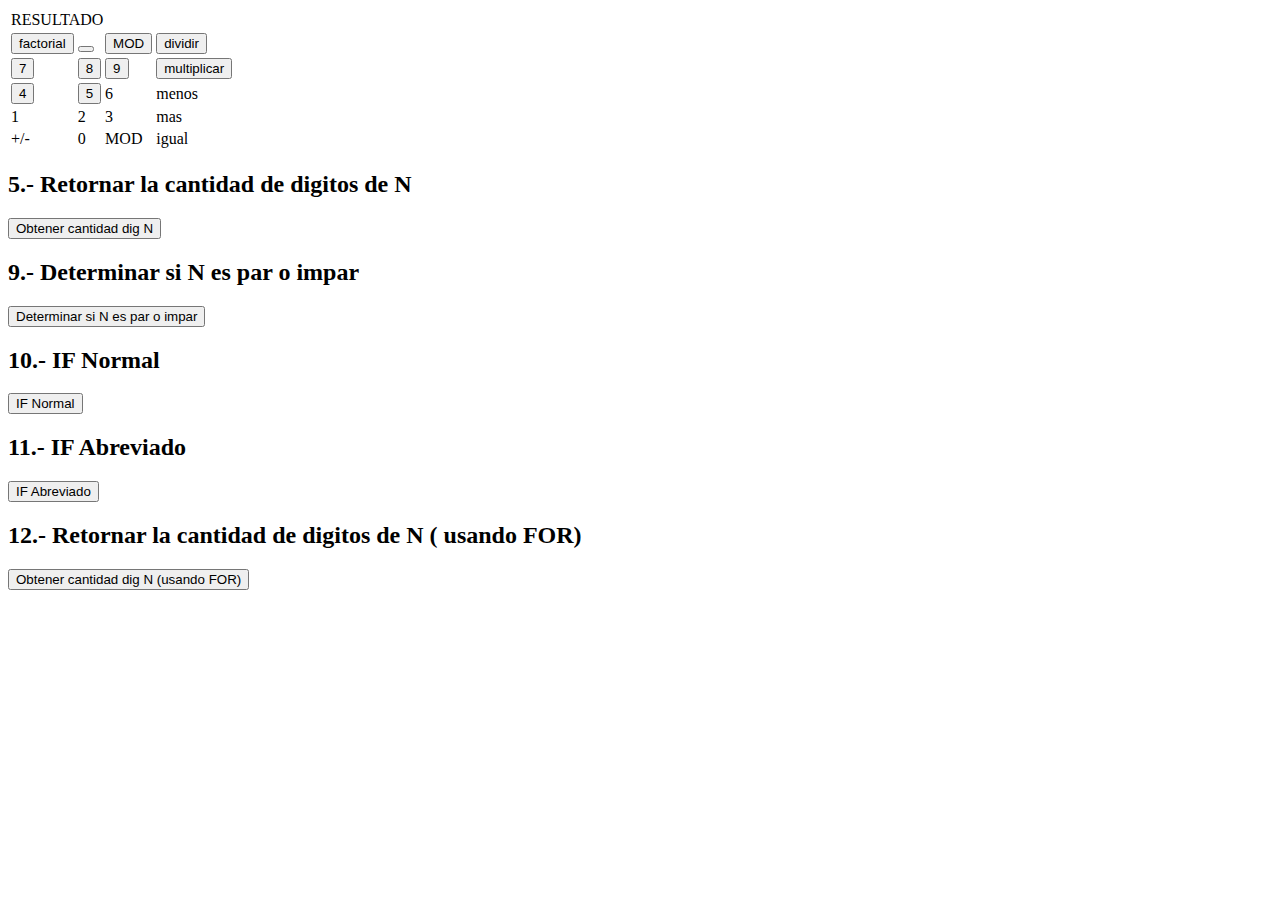
==== index.html @ 19e54d0b "Add files via upload" ====
<!DOCTYPE html>
<html lang="en">

<head>

    <meta charset="UTF-8">
    <meta http-equiv="X-UA-Compatible" content="IE=edgt">
    <meta name="viewport" content=""
<link rel="stylesheet" type="texto/css" href="estilos.css">

</head>


<body></body>

<table>
        <tr>
            <td colspan="4">RESULTADO</td>
        </tr>

        <tr>
            <td>
                <button onclick="factorial()">
                    factorial
                </button>
            </td>
            <td>
                <button onclick="potencia()">
                    
                </button>
            </td>
            <td>
                <button onclick="MOD()">
                    MOD
                </button>
            </td>
            <td>
                <button onclick="dividir()">
                    dividir
                </button>
            </td>
        </tr>

        <tr>
            <td>
                <button onclick="siete()">
                7
                </button>
            </td>
            <td>
                <button onclick="ocho()">
                8
                </button>
            </td>
            <td>
                <button onclick="nueve()">
                9
                </button>
            </td>
            <td>
                <button onclick="multiplicar()">
                multiplicar
                </button>
            </td>
        </tr>

        <tr>
            <td>
                <button onclick="cuatro()">
                4
                </button>
            </td>
            <td>
                <button onclick="cinco()">
                5
                </button>
            </td>
            <td>6</td>
            <td>menos</td>
        </tr>

        <tr>
            <td>1</td>
            <td>2</td>
            <td>3</td>
            <td>mas</td>
        </tr>

        <tr>
            <td>+/-</td>
            <td>0</td>
            <td>MOD</td>
            <td>igual</td>
        </tr>

</table>



</head>

<h2>5.- Retornar la cantidad de digitos de N</h2>
<button onclick="obtenerCantidadDigN()" >Obtener cantidad dig N
</button>

<h2>9.- Determinar si N es par o impar</h2>
<button onclick="determinarNesParImpar()" >Determinar si N es par o impar
</button>

<h2>10.- IF Normal</h2>
<button onclick="ifnormal()" >IF Normal
</button>

<h2>11.- IF Abreviado</h2>
<button onclick="ifAbreviado()" >IF Abreviado
</button>

<h2>12.- Retornar la cantidad de digitos de N ( usando FOR)</h2>
<button onclick="obtenerCantidadDigN_FOR()" >Obtener cantidad dig N (usando FOR)
</button>

</html>
---- estilos.css ----
table {
    border: pink 1px solid;
    width: 100%;
}

td,
th {
    border: #34d42f 1px solid;
}

td {
    width: 25%;
}

tr {
    height: 50px;
}
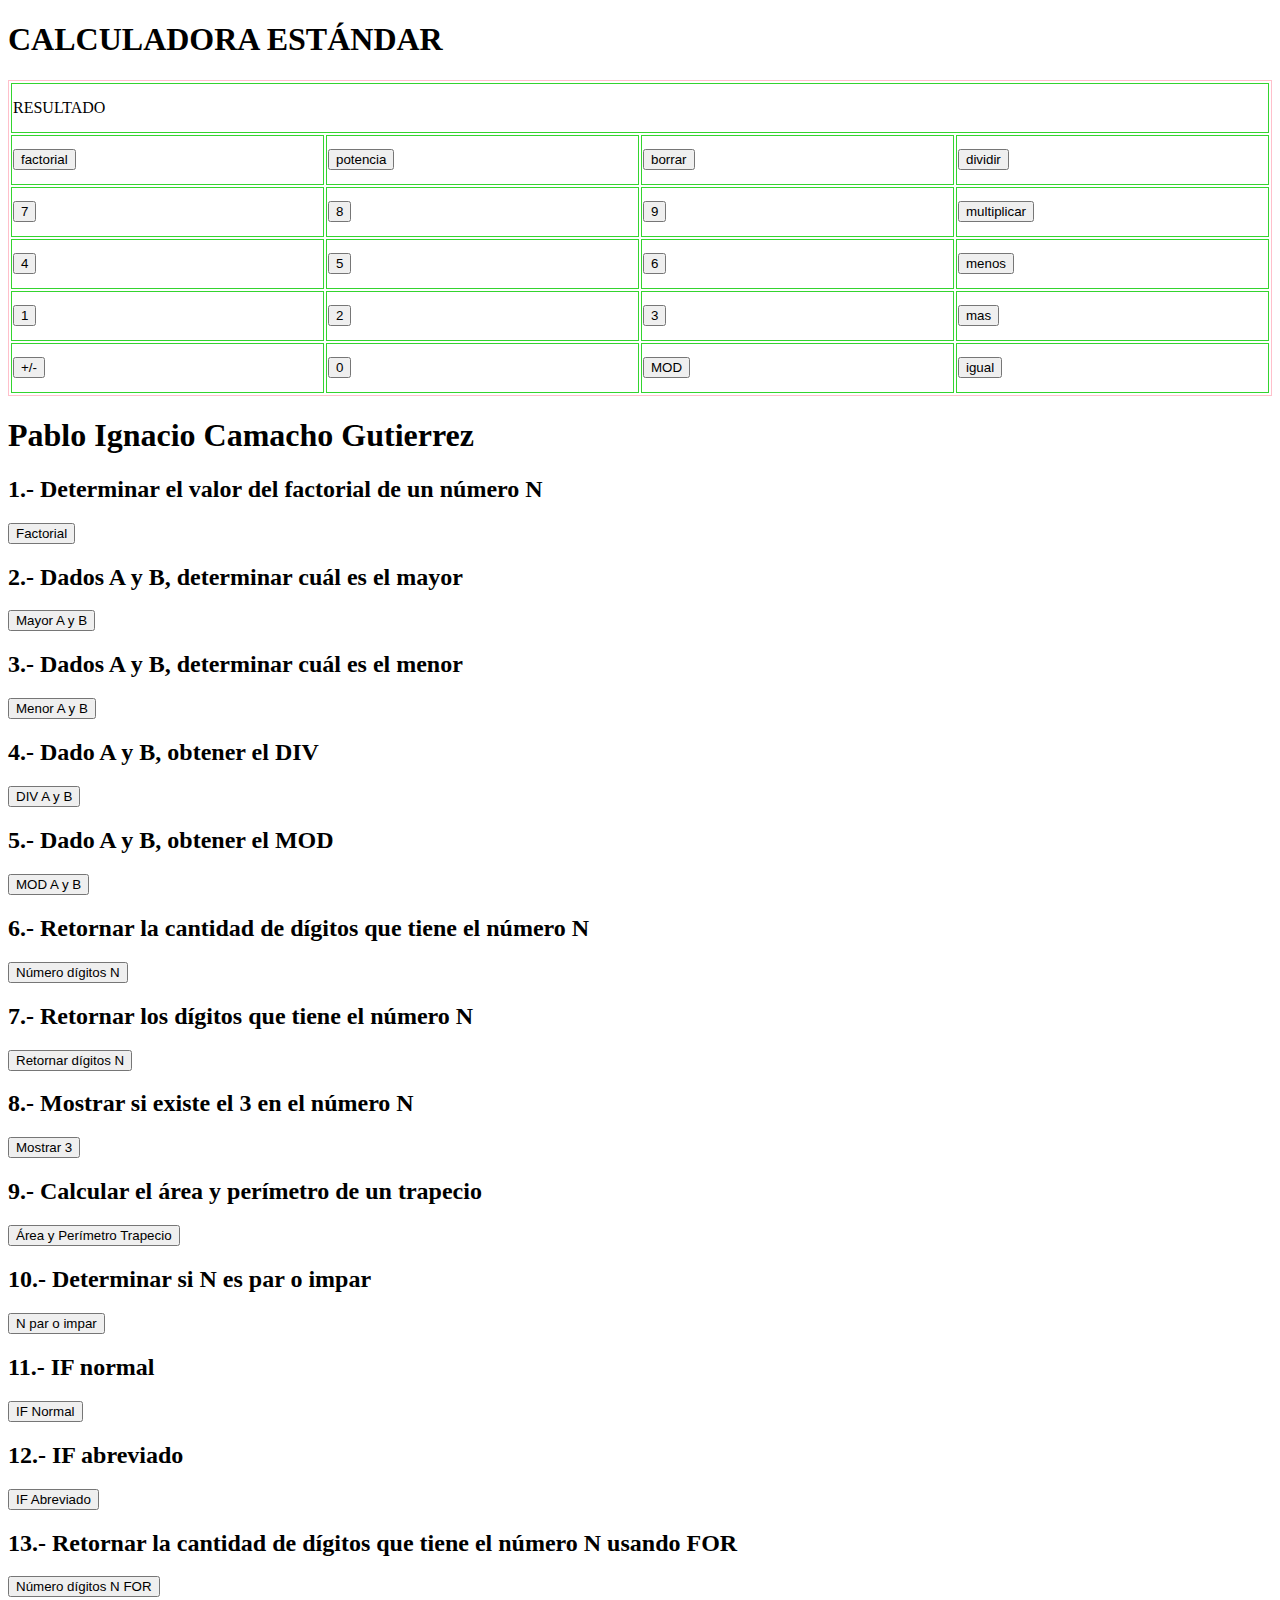
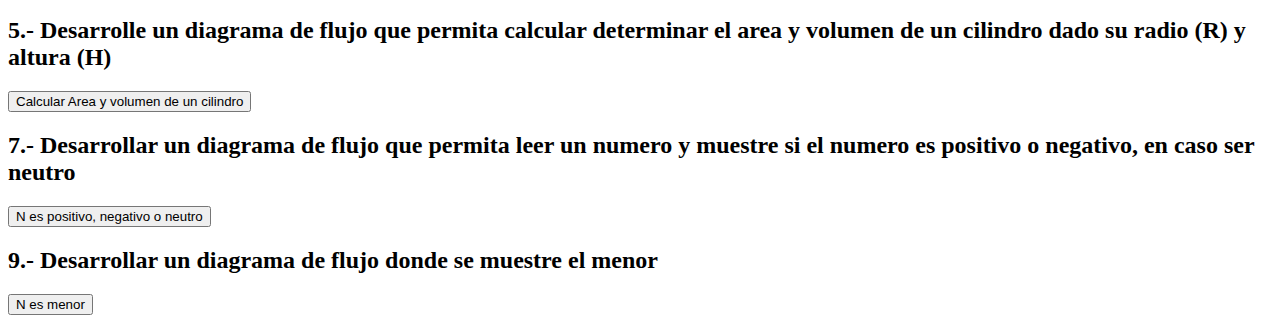
==== commit 1d2aa5fd: "Add files via upload" ====
--- a/index.html
+++ b/index.html
@@ -1,122 +1,103 @@
 <!DOCTYPE html>
 <html lang="en">
+<head>
+    <meta charset="UTF-8">
+    <meta http-equiv="X-UA-Compatible" content="IE=edge">
+    <meta name="viewport" content="width=device-width, initial-scale=1.0">
+    <script
+    type="text/javascript"
+    src="code.js"></script>
+    <link rel="stylesheet" type="text/css" href="estilos.css">
+    <title>Programación 1</title>
+</head>
+<body>
 
-<head>
-
-    <meta charset="UTF-8">
-    <meta http-equiv="X-UA-Compatible" content="IE=edgt">
-    <meta name="viewport" content=""
-<link rel="stylesheet" type="texto/css" href="estilos.css">
-
-</head>
-
-
-<body></body>
-
-<table>
+    <h1>CALCULADORA ESTÁNDAR</h1>
+    <table border="1px">
         <tr>
             <td colspan="4">RESULTADO</td>
         </tr>
+        <tr>
+            <td><button onclick="factorial()">factorial</button></td>
+            <td><button onclick="potencia()">potencia</button></td>
+            <td><button onclick="borrar()">borrar</button></td>
+            <td><button onclick="dividir()">dividir</button></td>
+        </tr>
+        <tr>
+            <td><button onclick="siete()">7</button></td>
+            <td><button onclick="ocho()">8</button></td>
+            <td><button onclick="nueve()">9</button></td>
+            <td><button onclick="multiplicar()">multiplicar</button></td>           
+        </tr>
+        <tr>
+            <td><button onclick="cuatro()">4</button></td>
+            <td><button onclick="cinco()">5</button></td>
+            <td><button onclick="seis()">6</button></td>
+            <td><button onclick="menos()">menos</button></td>            
+        </tr>
+        <tr>
+            <td><button onclick="uno()">1</button></td>
+            <td><button onclick="dos()">2</button></td>
+            <td><button onclick="tres()">3</button></td>
+            <td><button onclick="mas()">mas</button></td>            
+        </tr>
+        <tr>
+            <td><button onclick="inverso()">+/-</button></td>
+            <td><button onclick="cero()">0</button></td>
+            <td><button onclick="MOD()">MOD</button></td>
+            <td><button onclick="igual()">igual</button></td>            
+        </tr>
+    </table>
 
-        <tr>
-            <td>
-                <button onclick="factorial()">
-                    factorial
-                </button>
-            </td>
-            <td>
-                <button onclick="potencia()">
-                    
-                </button>
-            </td>
-            <td>
-                <button onclick="MOD()">
-                    MOD
-                </button>
-            </td>
-            <td>
-                <button onclick="dividir()">
-                    dividir
-                </button>
-            </td>
-        </tr>
+    <h1>Pablo Ignacio Camacho Gutierrez</h1>
+    <h2>1.- Determinar el valor del factorial de un número N</h2>
+    <button onclick="factorialN()">Factorial</button>
+    
+    <h2>2.- Dados A y B, determinar cuál es el mayor</h2>
+    <button onclick="mayorAyB()">Mayor A y B</button>
+    
+    <h2>3.- Dados A y B, determinar cuál es el menor</h2>
+    <button onclick="menorAyB()">Menor A y B</button>
+    
+    <h2>4.- Dado A y B, obtener el DIV</h2>
+    <button onclick="obtenerDiv()">DIV A y B</button>
+    
+    <h2>5.- Dado A y B, obtener el MOD</h2>
+    <button onclick="obtenerMod()">MOD A y B</button>
+    
+    <h2>6.- Retornar la cantidad de dígitos que tiene el número N</h2>
+    <button onclick="digitosN()">Número dígitos N</button>
+    
+    <h2>7.- Retornar los dígitos que tiene el número N</h2>
+    <button onclick="retornarDigitosN()">Retornar dígitos N</button>
+    
+    <h2>8.- Mostrar si existe el 3 en el número N</h2>
+    <button onclick="mostrarTres()">Mostrar 3</button>
+    
+    <h2>9.- Calcular el área y perímetro de un trapecio</h2>
+    <button onclick="areaPerimetroTrapecio()">Área y Perímetro Trapecio</button>
+    
+    <h2>10.- Determinar si N es par o impar</h2>
+    <button onclick="NParOImpar()">N par o impar</button>
+    
+    <h2>11.- IF normal</h2>
+    <button onclick="ifNormal()">IF Normal</button>
+    
+    <h2>12.- IF abreviado</h2>
+    <button onclick="ifAbreviado()">IF Abreviado</button>
+    
+    <h2>13.- Retornar la cantidad de dígitos que tiene el número N usando FOR</h2>
+    <button onclick="digitosNFOR()">Número dígitos N FOR</button>
 
-        <tr>
-            <td>
-                <button onclick="siete()">
-                7
-                </button>
-            </td>
-            <td>
-                <button onclick="ocho()">
-                8
-                </button>
-            </td>
-            <td>
-                <button onclick="nueve()">
-                9
-                </button>
-            </td>
-            <td>
-                <button onclick="multiplicar()">
-                multiplicar
-                </button>
-            </td>
-        </tr>
+    <h2>5.- Desarrolle un diagrama de flujo que permita calcular determinar el area y volumen de un cilindro dado su radio (R) y altura (H)</h2>
+    <button onclick="calcularAreaVolumenDeCilindro()">Calcular Area y volumen de un cilindro</button>
 
-        <tr>
-            <td>
-                <button onclick="cuatro()">
-                4
-                </button>
-            </td>
-            <td>
-                <button onclick="cinco()">
-                5
-                </button>
-            </td>
-            <td>6</td>
-            <td>menos</td>
-        </tr>
+    <h2>7.- Desarrollar un diagrama de flujo que permita leer un numero y muestre si el numero es positivo o negativo, en caso ser neutro</h2>
+    <button onclick="NumeroPositivoNegativoNuetro()">N es positivo, negativo o neutro</button>
 
-        <tr>
-            <td>1</td>
-            <td>2</td>
-            <td>3</td>
-            <td>mas</td>
-        </tr>
-
-        <tr>
-            <td>+/-</td>
-            <td>0</td>
-            <td>MOD</td>
-            <td>igual</td>
-        </tr>
-
-</table>
+    <h2>9.- Desarrollar un diagrama de flujo donde se muestre el menor</h2>
+    <button onclick="MostrarNumeroMenor()">N es menor</button>
 
 
-
-</head>
-
-<h2>5.- Retornar la cantidad de digitos de N</h2>
-<button onclick="obtenerCantidadDigN()" >Obtener cantidad dig N
-</button>
-
-<h2>9.- Determinar si N es par o impar</h2>
-<button onclick="determinarNesParImpar()" >Determinar si N es par o impar
-</button>
-
-<h2>10.- IF Normal</h2>
-<button onclick="ifnormal()" >IF Normal
-</button>
-
-<h2>11.- IF Abreviado</h2>
-<button onclick="ifAbreviado()" >IF Abreviado
-</button>
-
-<h2>12.- Retornar la cantidad de digitos de N ( usando FOR)</h2>
-<button onclick="obtenerCantidadDigN_FOR()" >Obtener cantidad dig N (usando FOR)
-</button>
-
+</body>
 </html>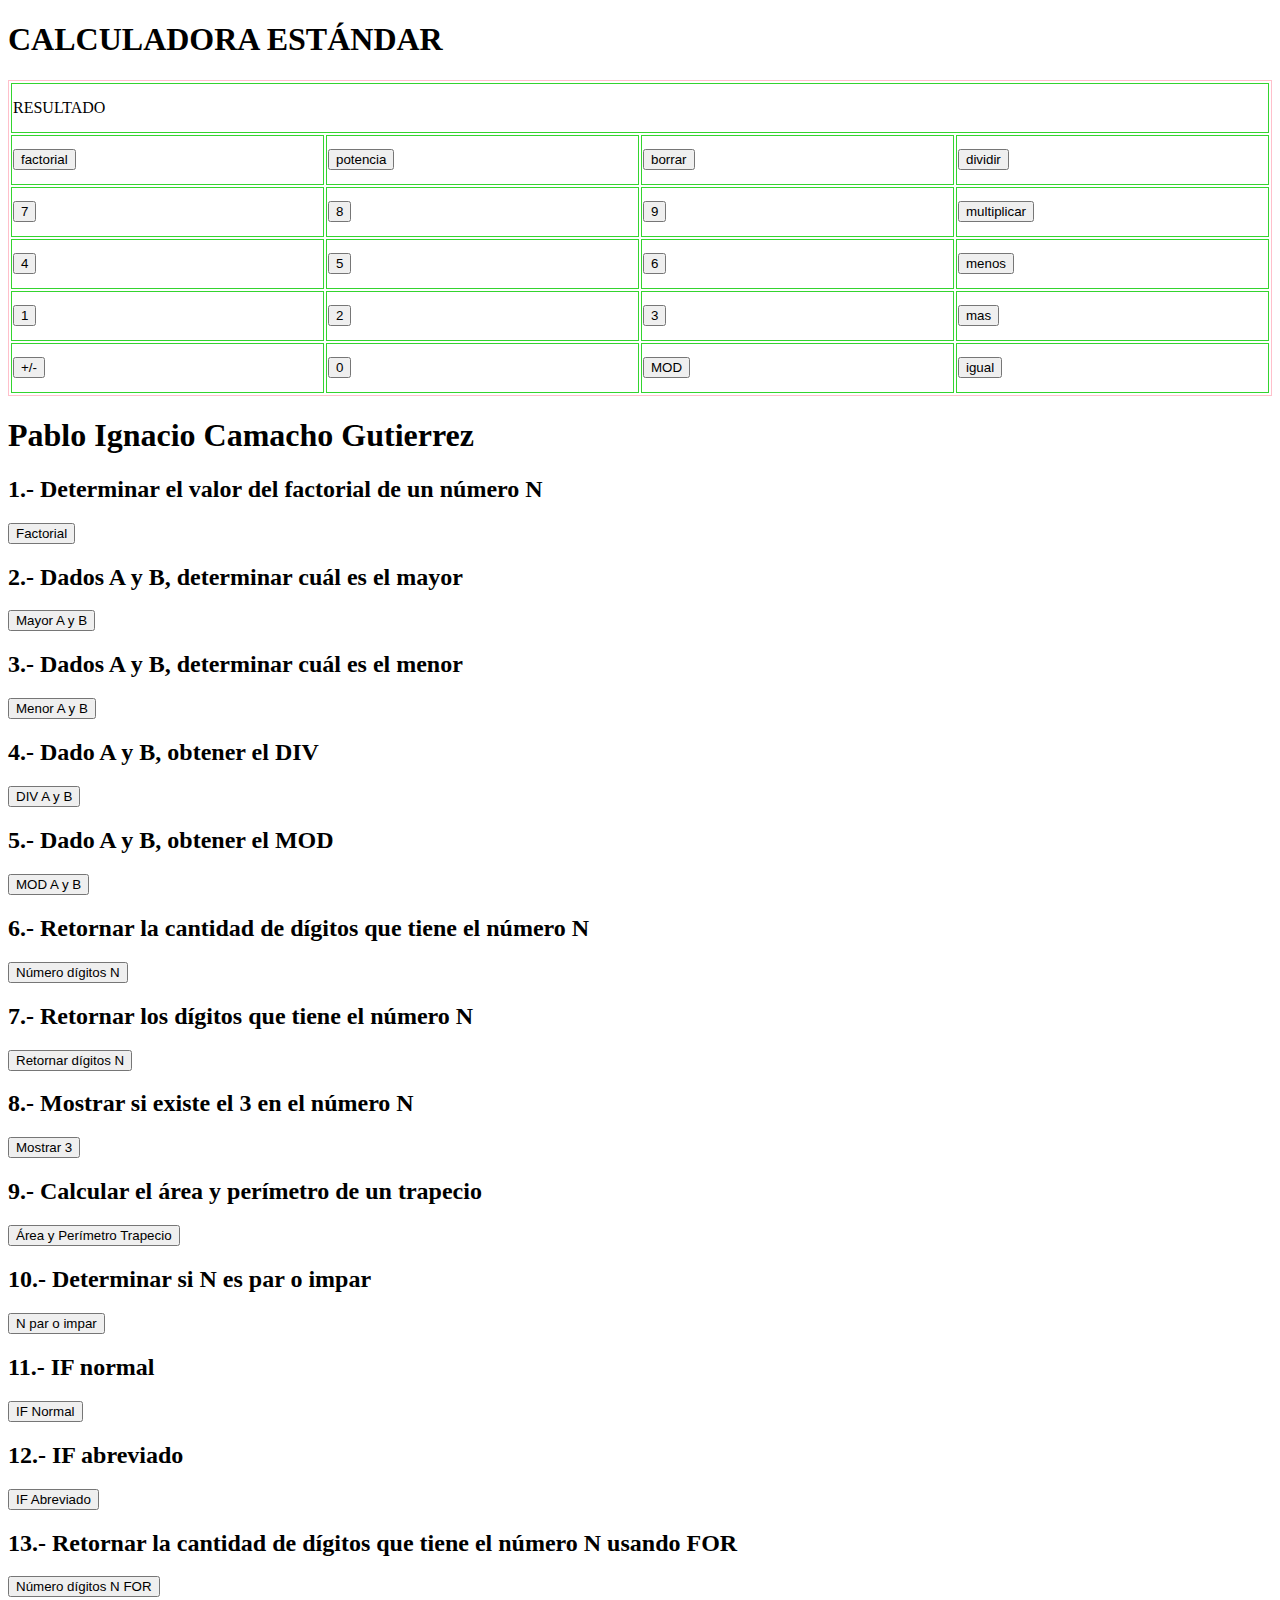
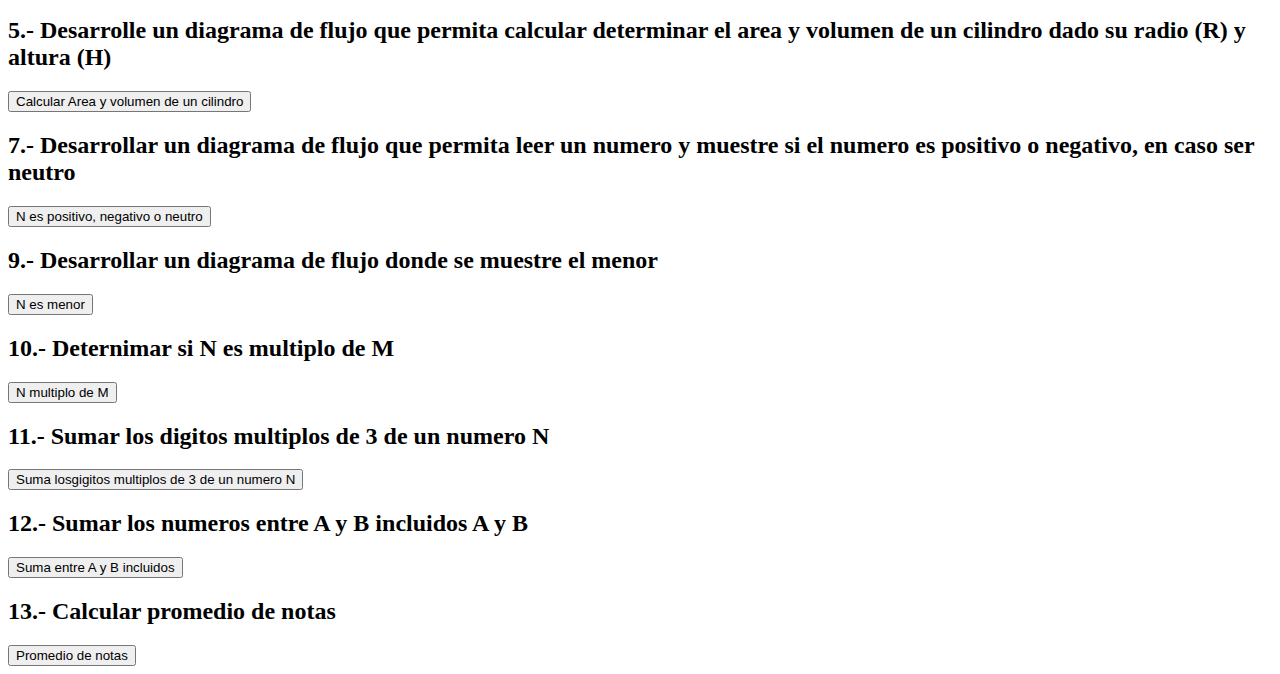
==== commit fd06e8dc: "Add files via upload" ====
--- a/index.html
+++ b/index.html
@@ -98,6 +98,19 @@
     <h2>9.- Desarrollar un diagrama de flujo donde se muestre el menor</h2>
     <button onclick="MostrarNumeroMenor()">N es menor</button>
 
+    <h2>10.- Deternimar si N es multiplo de M</h2>
+    <button onclick="NmultiploDeM()">N multiplo de M</button>
+
+    <h2>11.- Sumar los digitos multiplos de 3 de un numero N</h2>
+    <button onclick="SumaDigMultiplo3deN()">Suma losgigitos multiplos de 3 de un numero N</button>
+
+    <h2>12.- Sumar los numeros entre A y B incluidos A y B</h2>
+    <button onclick="SumaNumerosEntreAyB()">Suma entre A y B incluidos</button>
+
+    <h2>13.- Calcular promedio de notas</h2>
+    <button onclick="PromedioDeNotas()">Promedio de notas</button>
+
+
 
 </body>
 </html>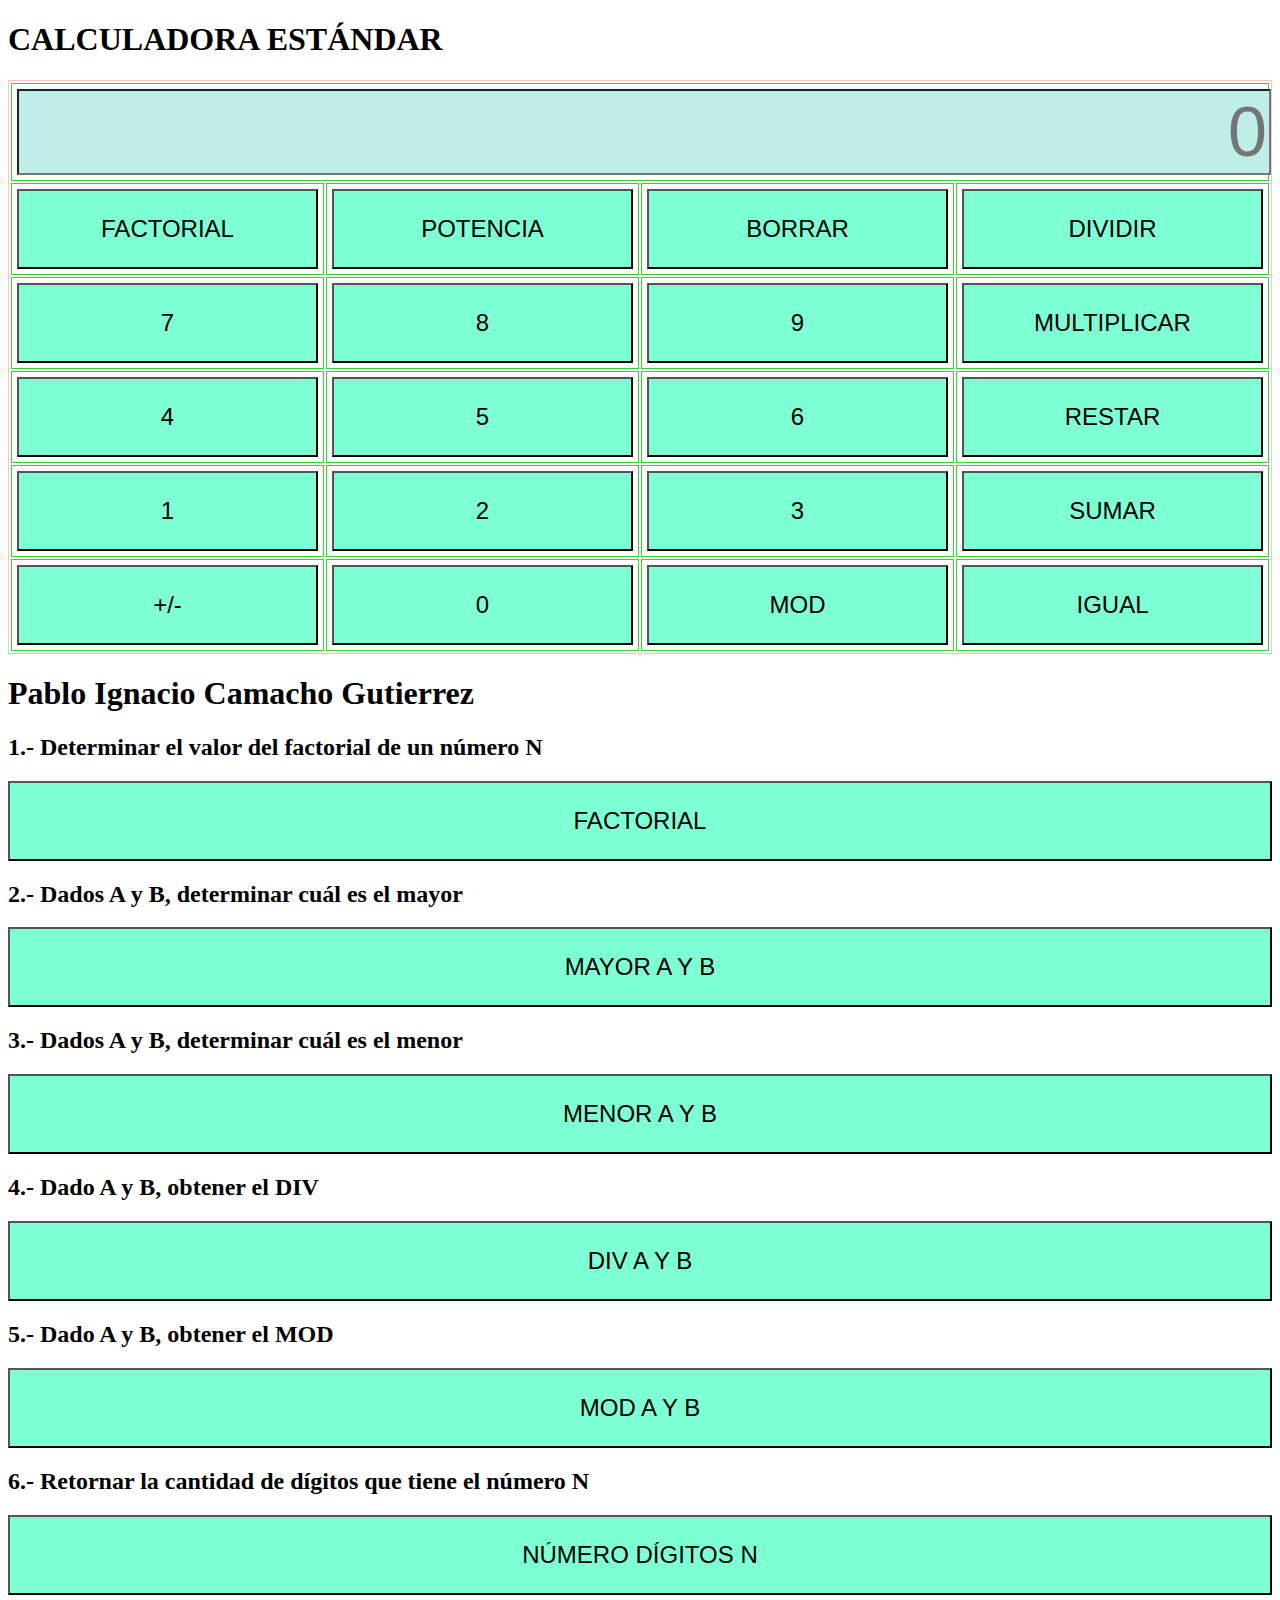
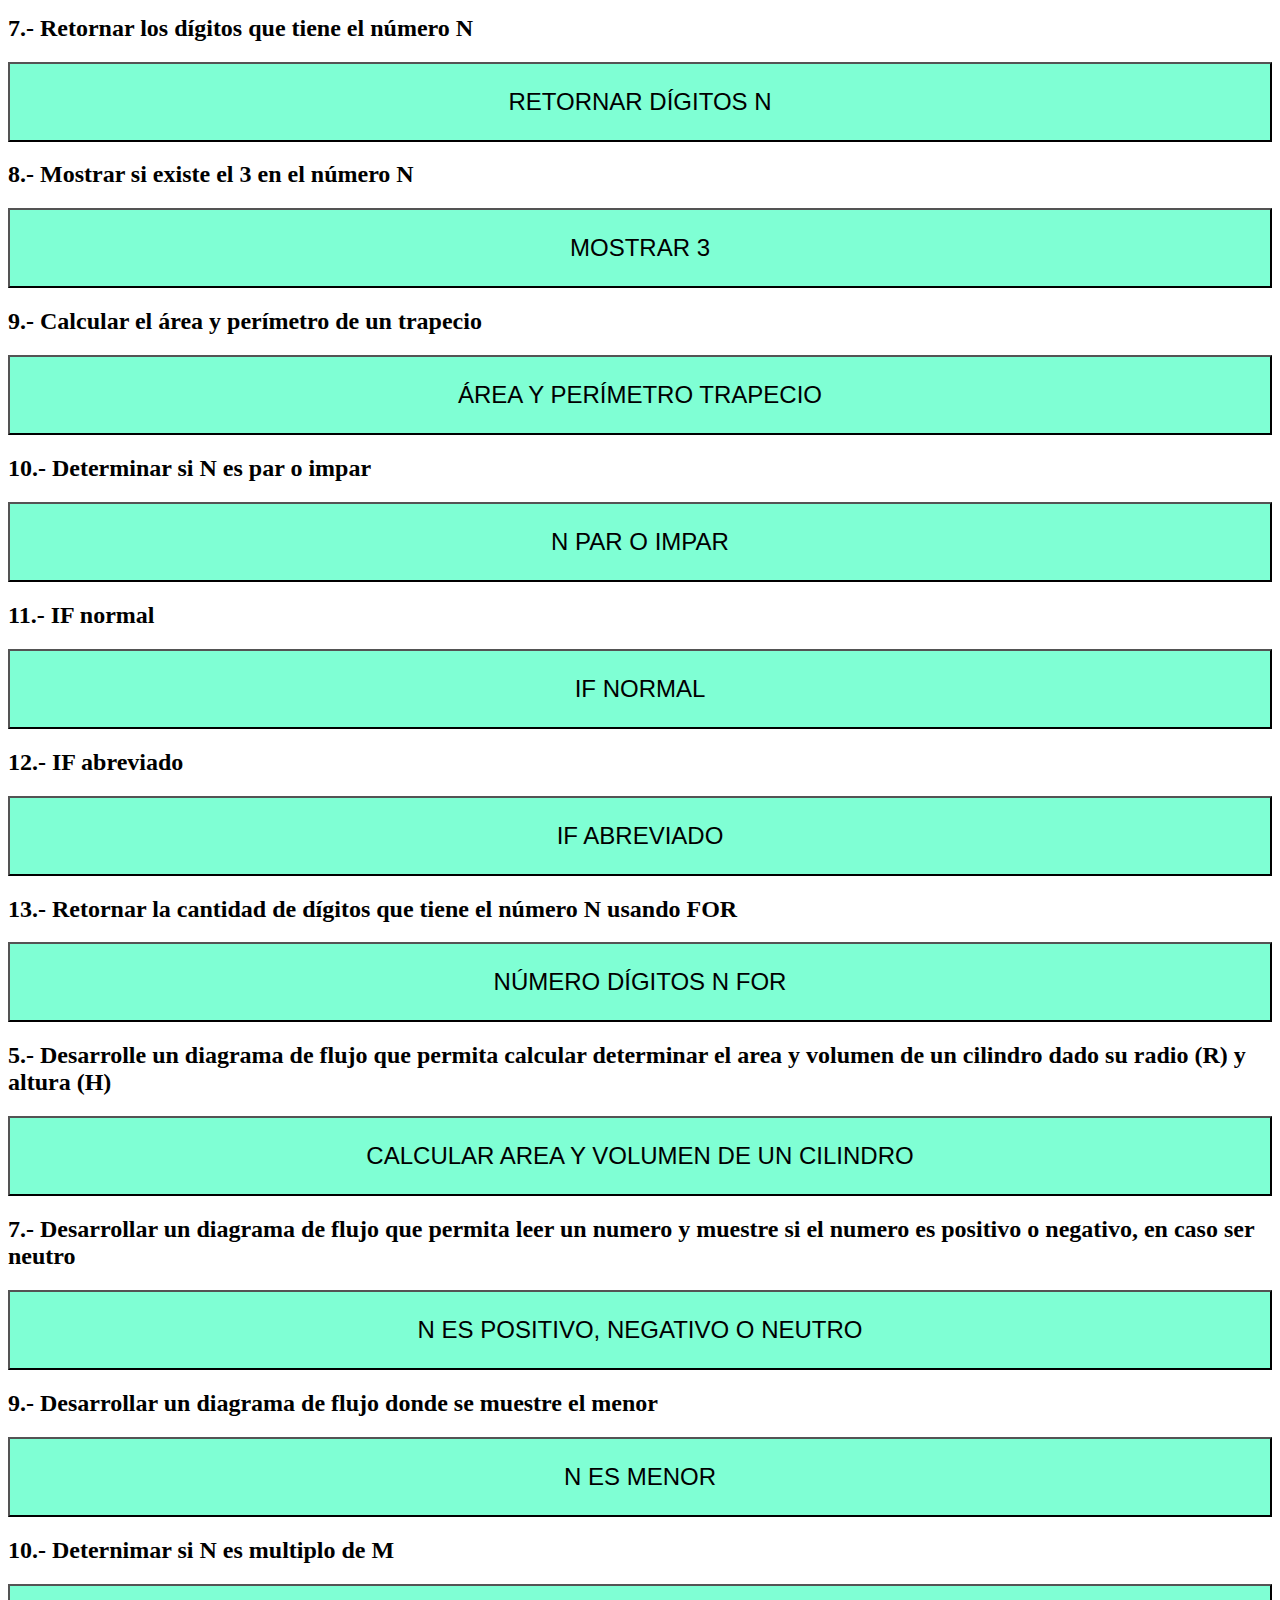
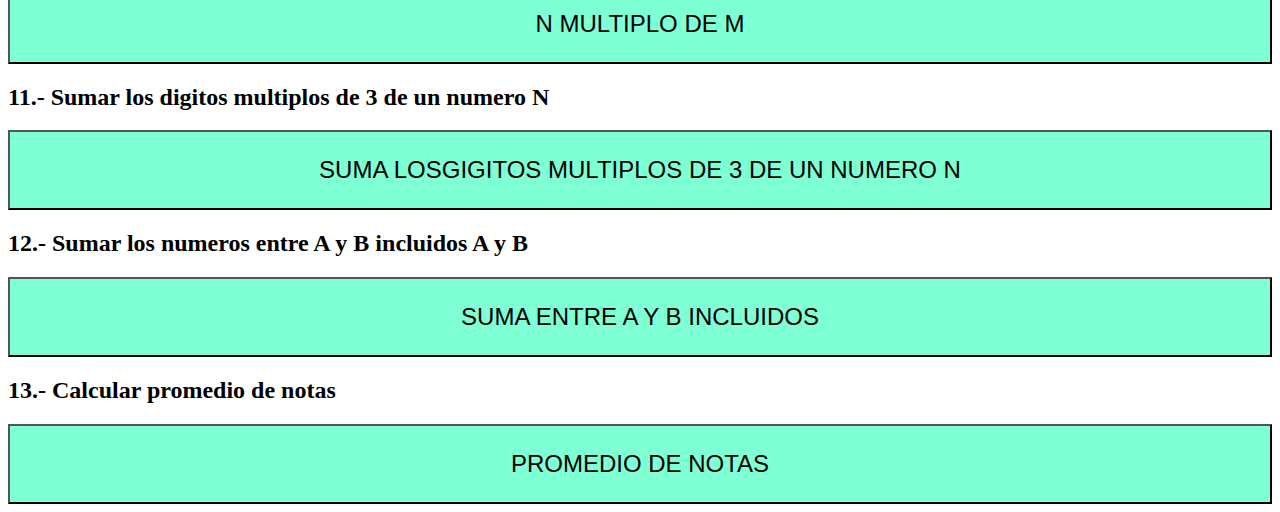
==== commit fe51b505: "Add files via upload" ====
--- a/index.html
+++ b/index.html
@@ -15,7 +15,10 @@
     <h1>CALCULADORA ESTÁNDAR</h1>
     <table border="1px">
         <tr>
-            <td colspan="4">RESULTADO</td>
+            <td colspan="4">
+                <input id="resultado"
+                type="text" placeholder="0"
+            </td>
         </tr>
         <tr>
             <td><button onclick="factorial()">factorial</button></td>
@@ -24,26 +27,26 @@
             <td><button onclick="dividir()">dividir</button></td>
         </tr>
         <tr>
-            <td><button onclick="siete()">7</button></td>
-            <td><button onclick="ocho()">8</button></td>
-            <td><button onclick="nueve()">9</button></td>
+            <td><button onclick="numero(7)">7</button></td>
+            <td><button onclick="numero(8)">8</button></td>
+            <td><button onclick="numero(9)">9</button></td>
             <td><button onclick="multiplicar()">multiplicar</button></td>           
         </tr>
         <tr>
-            <td><button onclick="cuatro()">4</button></td>
-            <td><button onclick="cinco()">5</button></td>
-            <td><button onclick="seis()">6</button></td>
-            <td><button onclick="menos()">menos</button></td>            
+            <td><button onclick="numero(4)">4</button></td>
+            <td><button onclick="numero(5)">5</button></td>
+            <td><button onclick="numero(6)">6</button></td>
+            <td><button onclick="restar()">restar</button></td>            
         </tr>
         <tr>
-            <td><button onclick="uno()">1</button></td>
-            <td><button onclick="dos()">2</button></td>
-            <td><button onclick="tres()">3</button></td>
-            <td><button onclick="mas()">mas</button></td>            
+            <td><button onclick="numero(1)">1</button></td>
+            <td><button onclick="numero(2)">2</button></td>
+            <td><button onclick="numero(3)">3</button></td>
+            <td><button onclick="sumar()">sumar</button></td>            
         </tr>
         <tr>
             <td><button onclick="inverso()">+/-</button></td>
-            <td><button onclick="cero()">0</button></td>
+            <td><button onclick="numero(0)">0</button></td>
             <td><button onclick="MOD()">MOD</button></td>
             <td><button onclick="igual()">igual</button></td>            
         </tr>
--- a/estilos.css
+++ b/estilos.css
@@ -1,11 +1,13 @@
 table {
     border: pink 1px solid;
     width: 100%;
+    text-align: center;
 }
 
 td,
 th {
     border: #34d42f 1px solid;
+    padding: 5px;
 }
 
 td {
@@ -14,4 +16,21 @@
 
 tr {
     height: 50px;
+}
+
+button {
+    width: 100%;
+    height: 80px;
+    background-color: aquamarine;
+    font-size: x-large;
+    text-transform: uppercase;
+}
+
+input{
+    width: 100%;
+    height: 80px;
+    background-color: rgb(191, 238, 232);
+    font-size: 70px;
+    text-transform: uppercase;
+    text-align: right;
 }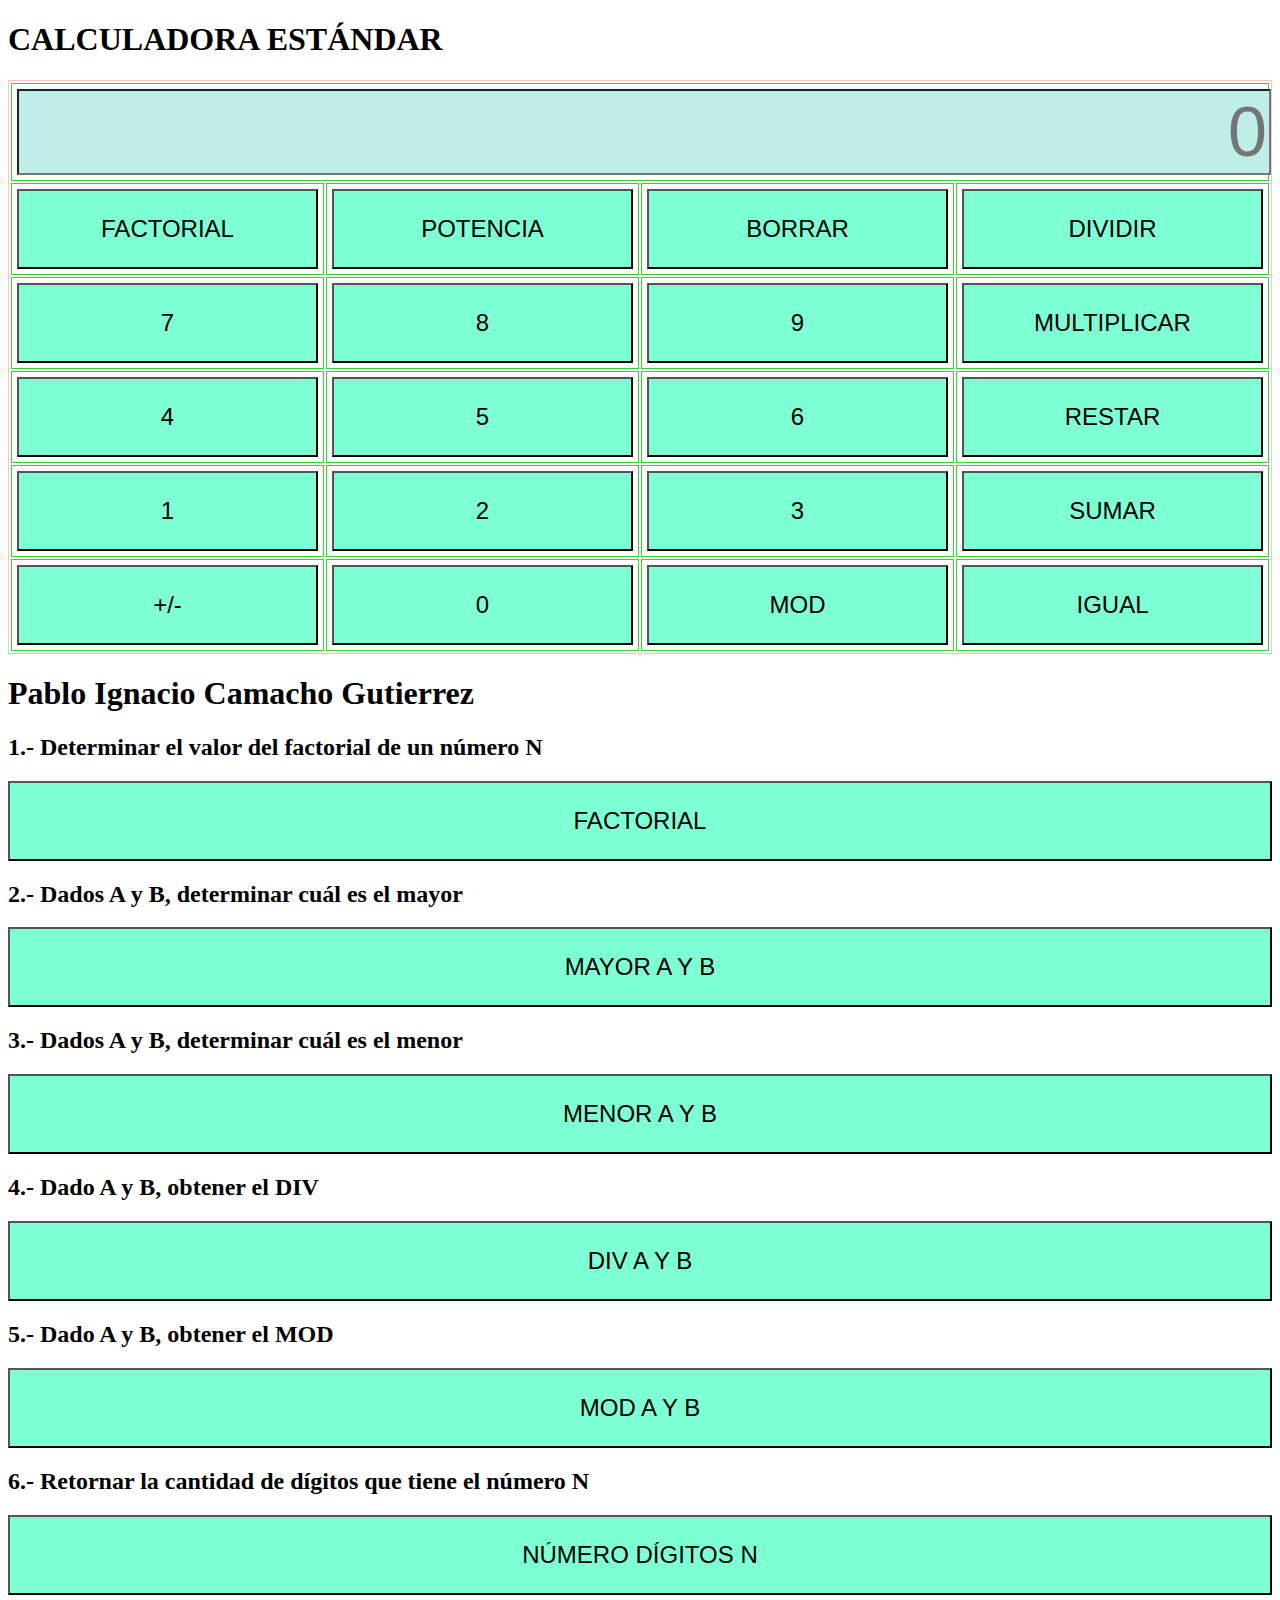
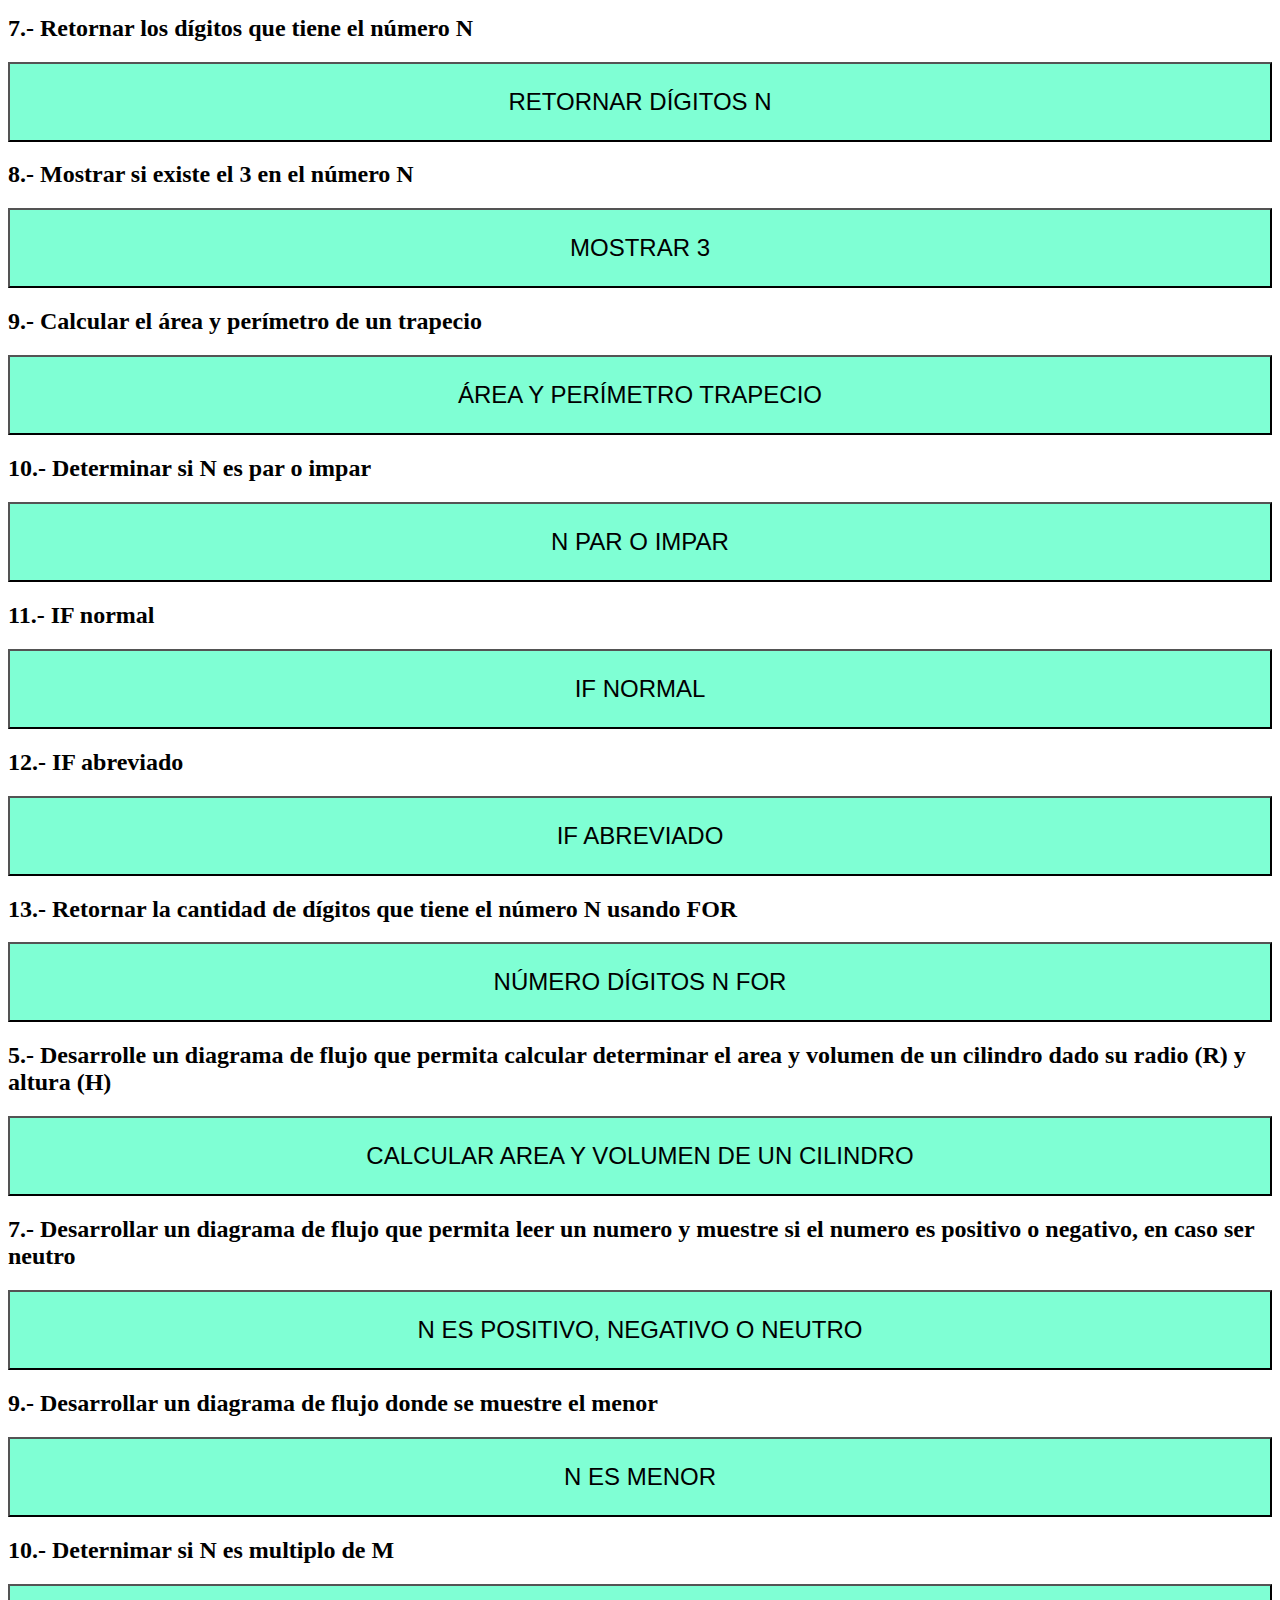
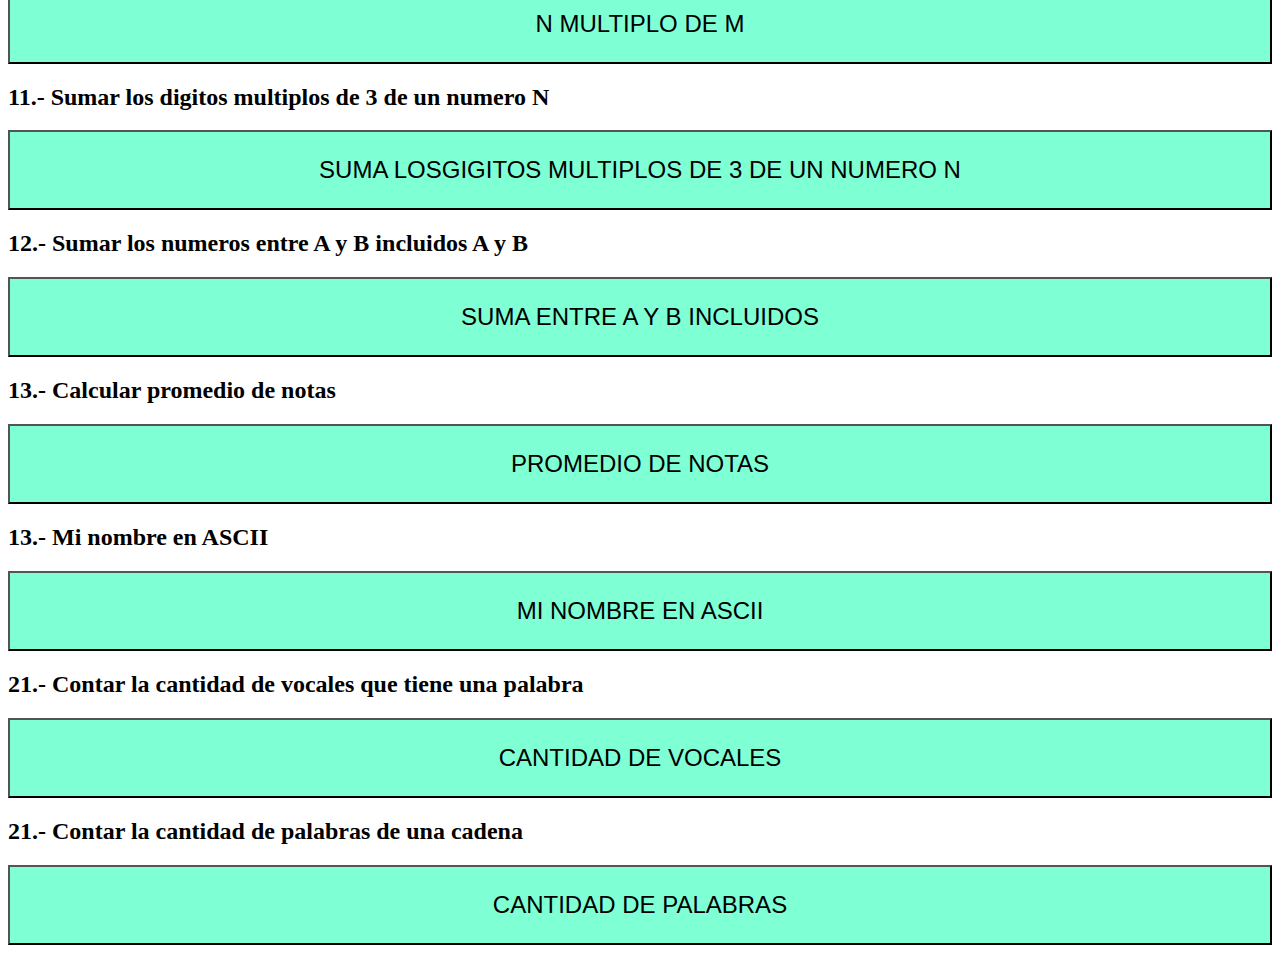
==== commit a6200913: "Add files via upload" ====
--- a/index.html
+++ b/index.html
@@ -113,7 +113,14 @@
     <h2>13.- Calcular promedio de notas</h2>
     <button onclick="PromedioDeNotas()">Promedio de notas</button>
 
+    <h2>13.- Mi nombre en ASCII</h2>
+    <button onclick="MiNombreASCII()">Mi nombre en ASCII</button>
 
+    <h2>21.- Contar la cantidad de vocales que tiene una palabra</h2>
+    <button onclick="countVocals()">Cantidad de Vocales</button>
+
+    <h2>21.- Contar la cantidad de palabras de una cadena</h2>
+    <button onclick="contarPalabras()">Cantidad de palabras</button>
 
 </body>
 </html>